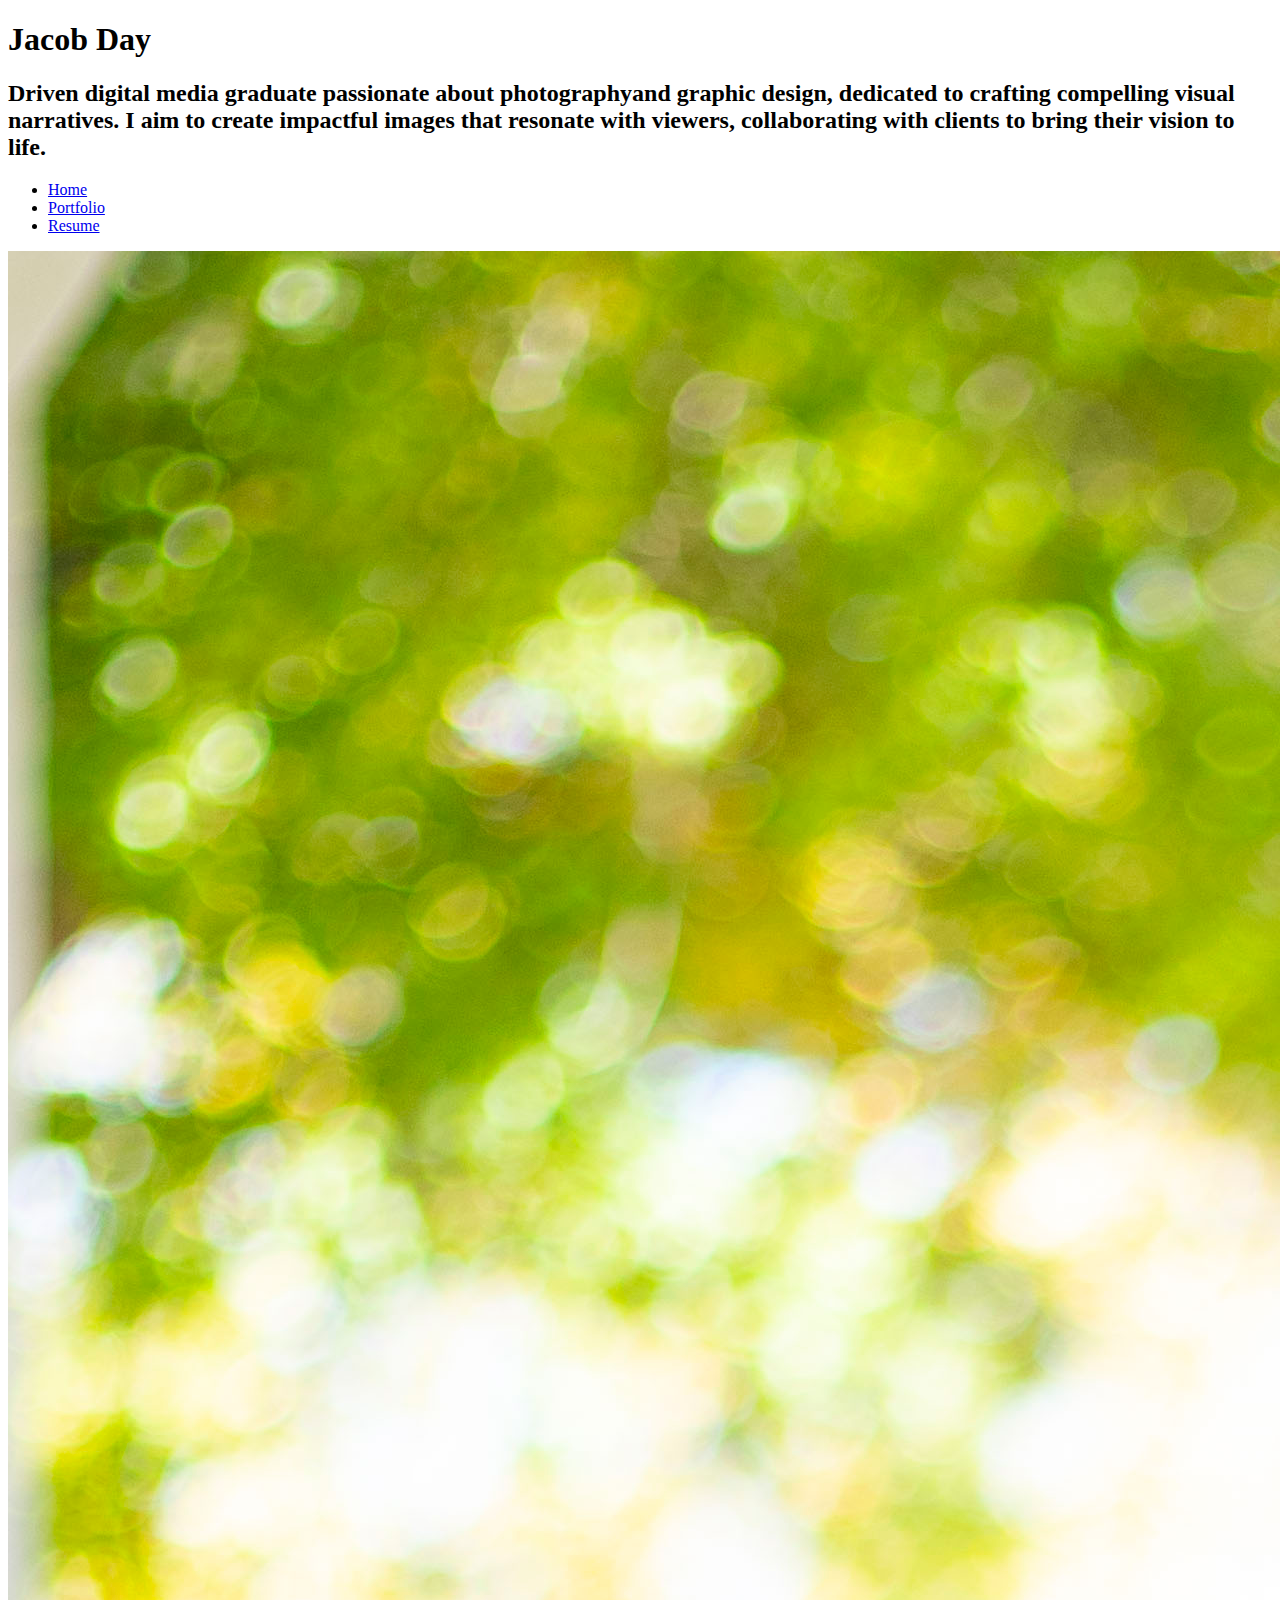
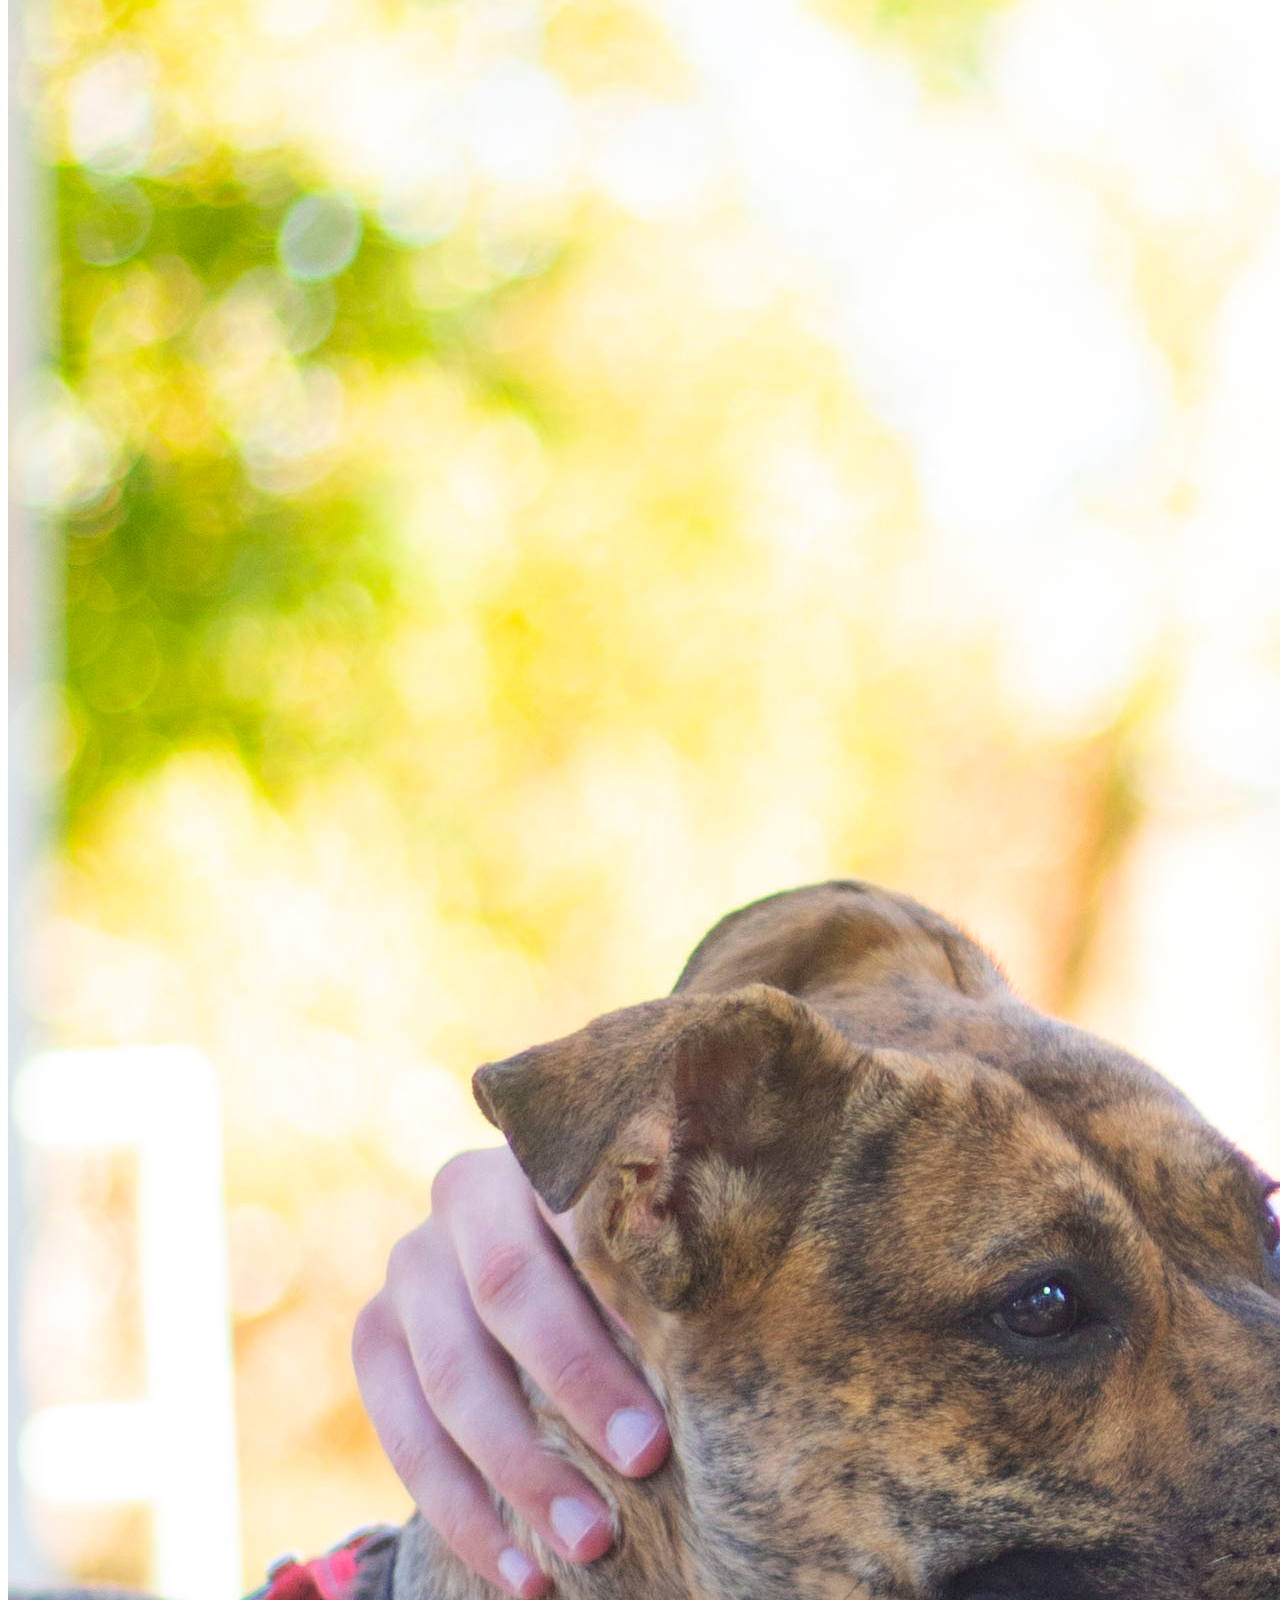
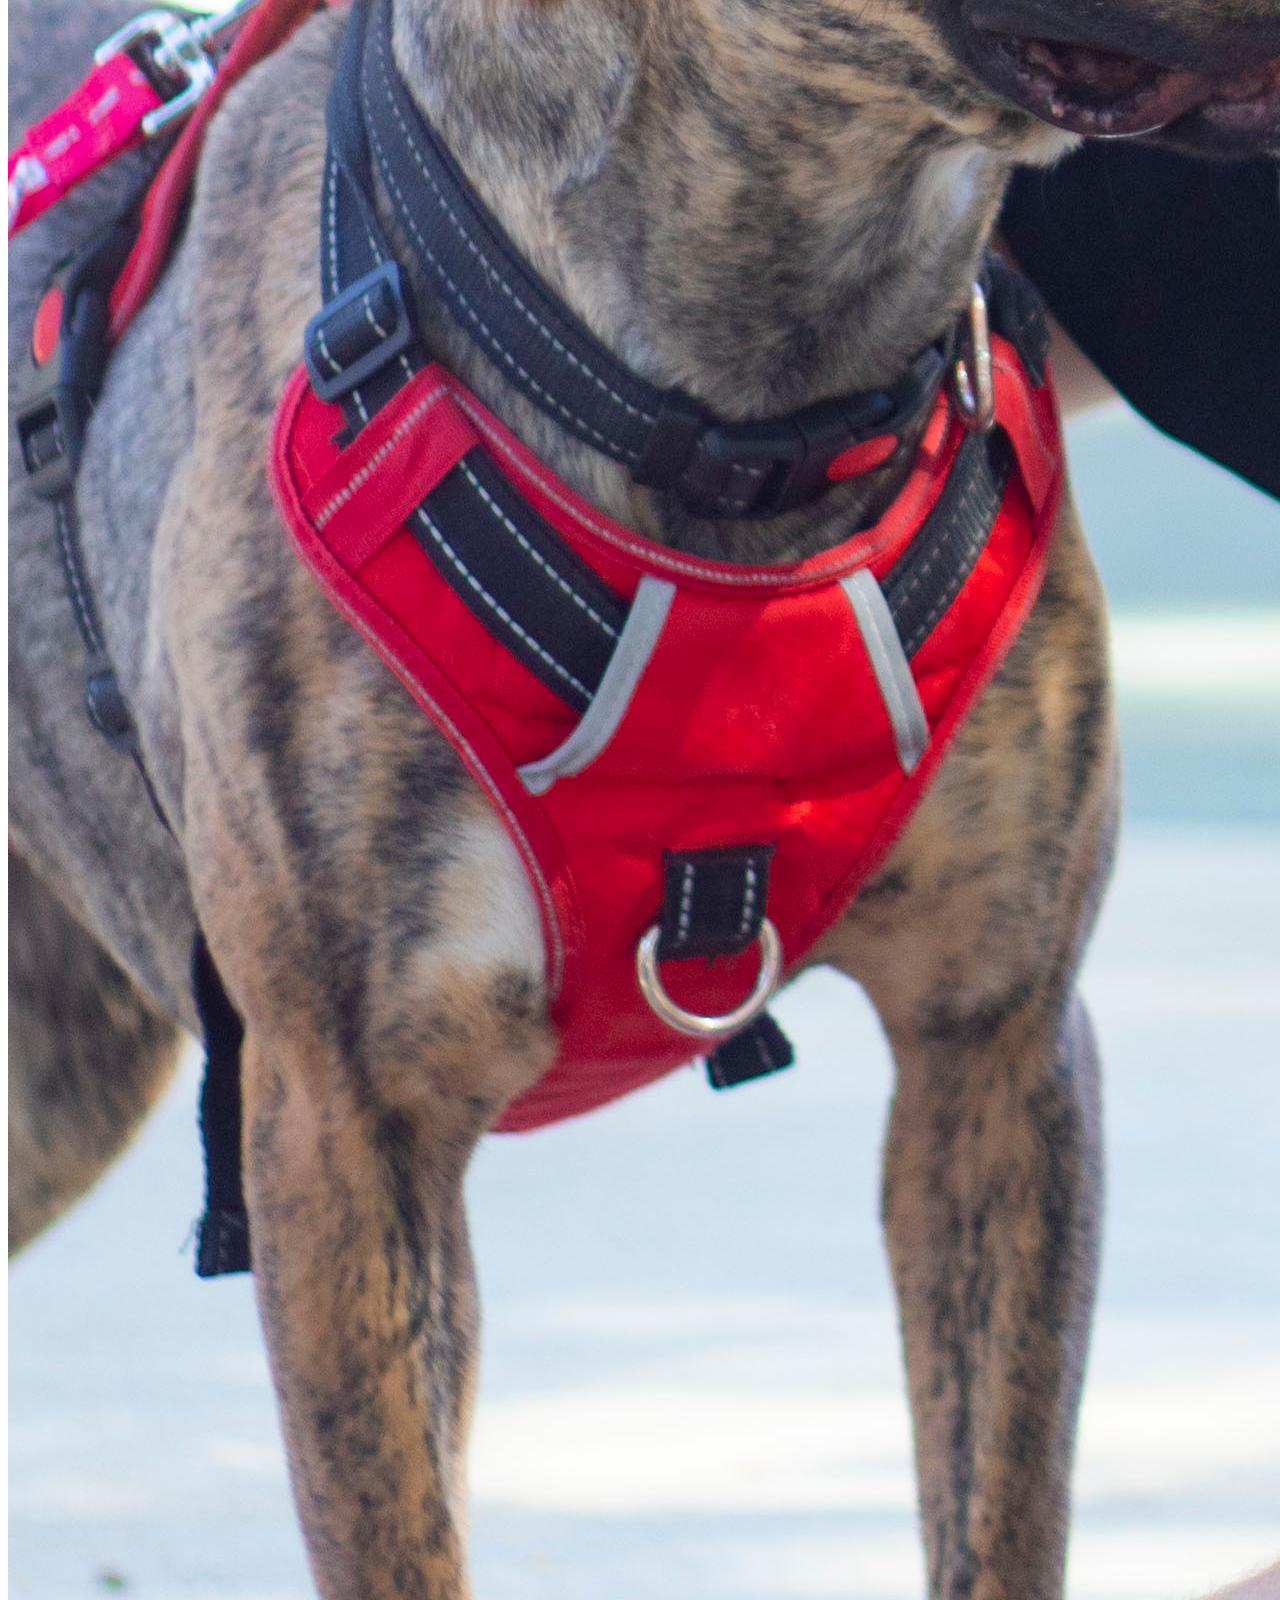
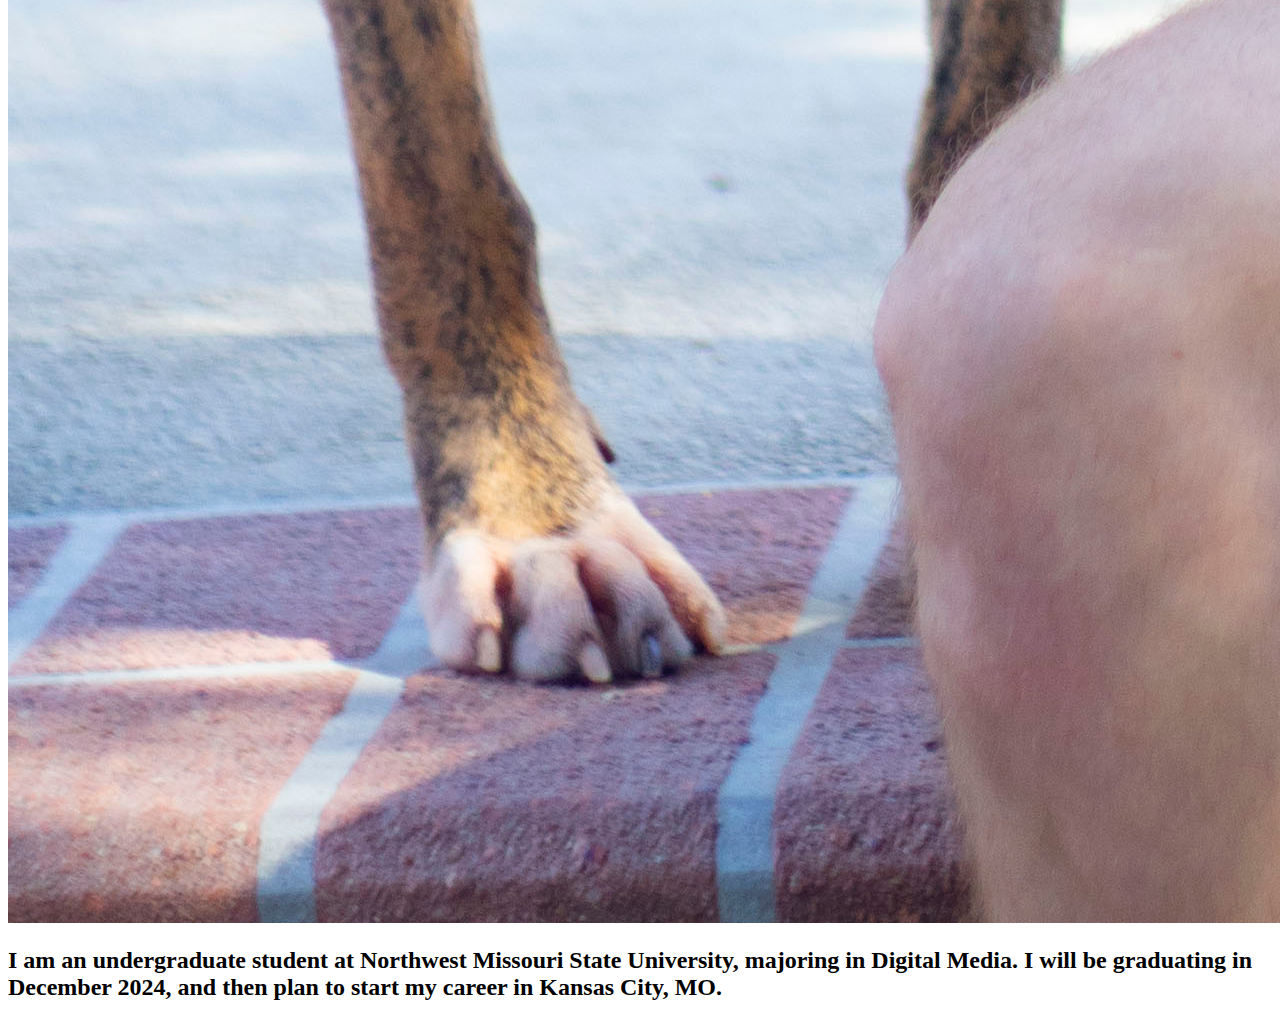
==== index.html @ 3771bcbc "milestone2" ====
<!DOCTYPE html>
<!-- This website template was created by : Jacob Day 
File Name: template.html
Today's Date: 10/8/23-->
<html lang="en">
    
<head>
    <link href="https://cdn.jsdelivr.net/npm/bootstrap@5.3.2/dist/css/bootstrap.min.css" rel="stylesheet" integrity="sha384-T3c6CoIi6uLrA9TneNEoa7RxnatzjcDSCmG1MXxSR1GAsXEV/Dwwykc2MPK8M2HN" crossorigin="anonymous">

</head>
    
<body>
    
    
    <header>
        
        <h1>Jacob Day</h1>
        <h2>Driven digital media graduate passionate about photographyand graphic design, dedicated to crafting compelling visual narratives. I aim to create impactful images that resonate with viewers, collaborating with clients to bring their vision to life.</h2>
        
    </header>

    <nav>
        <ul>
            <li><a href="index.html">Home</a></li>  
            <li><a href="portfolio.html">Portfolio</a></li> 
            <li><a href="resume.html">Resume</a></li>
        </ul>
    </nav>
    
<!-- Grid layout showing previous photos and designs. -->
    <main>
        <div class="row justify-content-evenly">
        <div class="col-5">
            <img src="photos/portfolio-pic.JPG">
        </div>
        <div class="col-5">
            <title>Jacob Day</title>
            <h2>I am an undergraduate student at Northwest Missouri State University, majoring in Digital Media. I will be graduating in December 2024, and then plan to start my career in Kansas City, MO.</h2>
        </div>
        </div>
    </main>

    <footer>
    
    </footer>
    
    
</body>
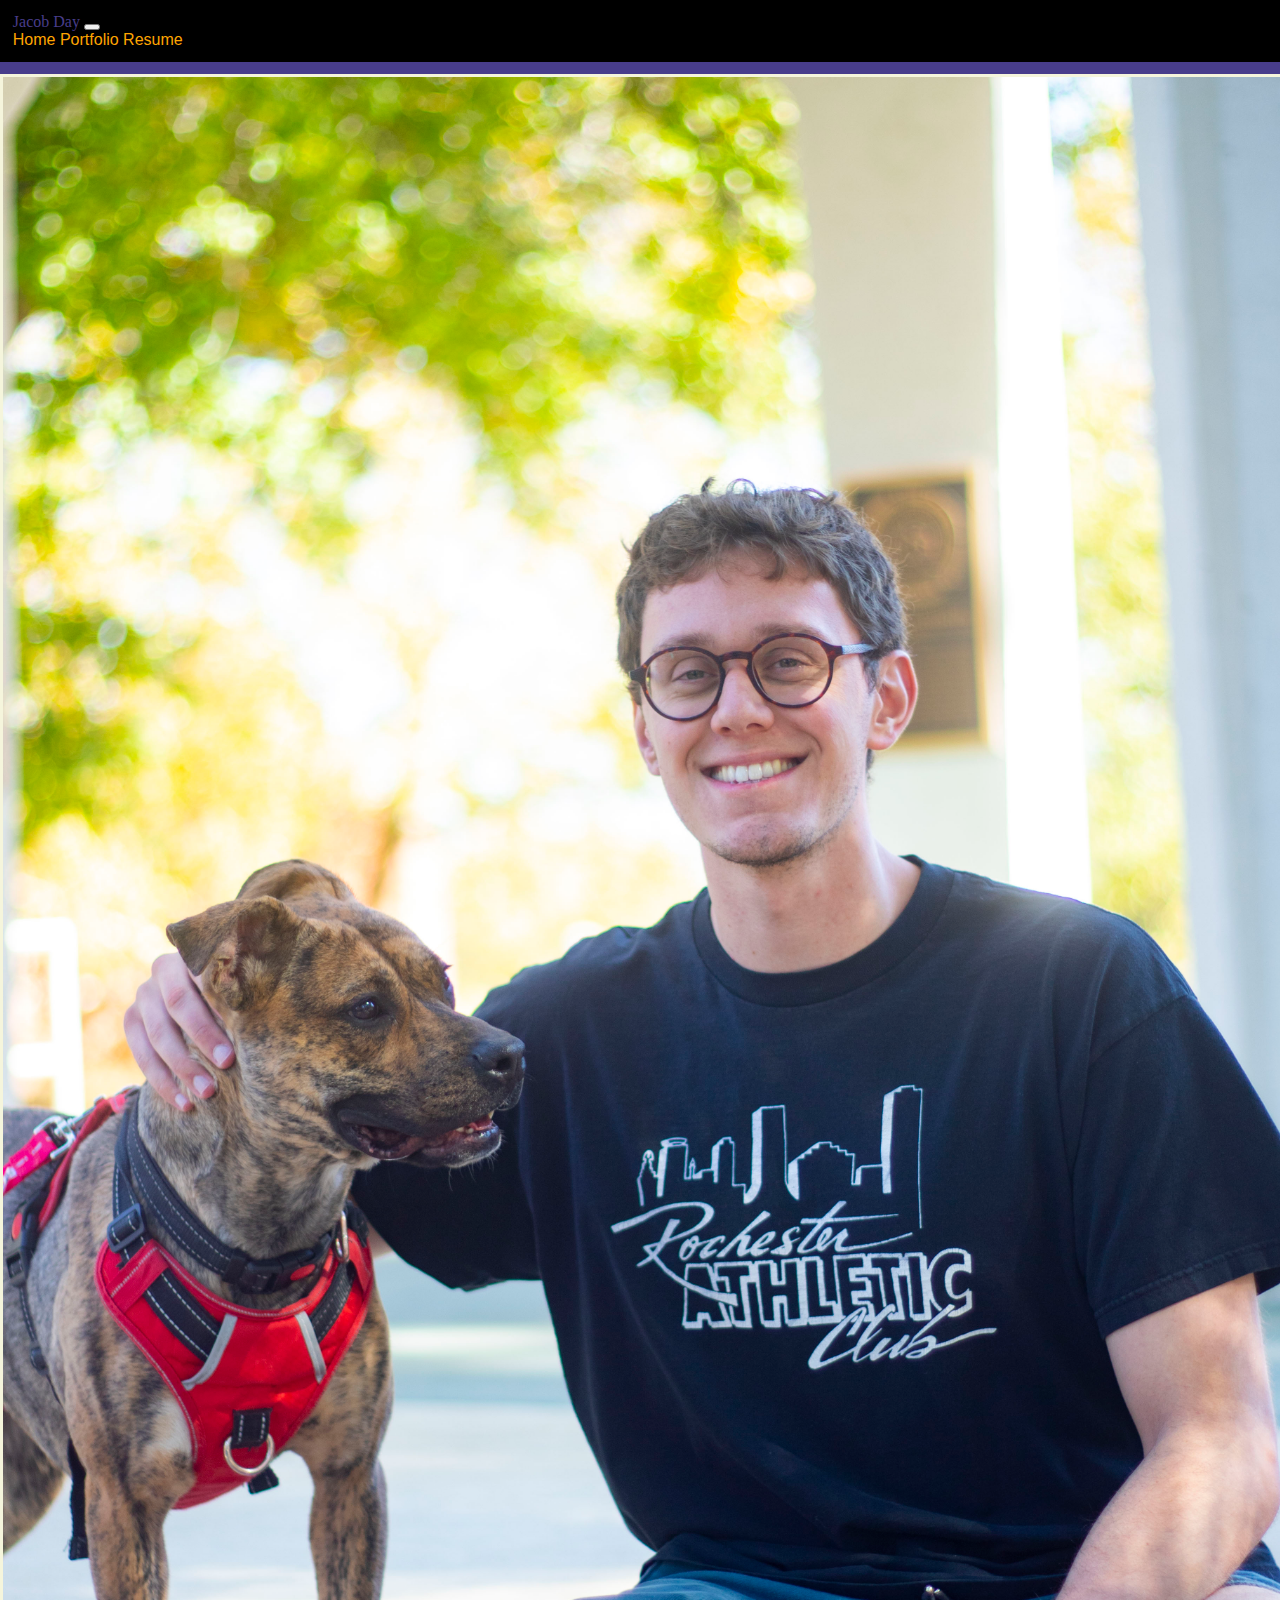
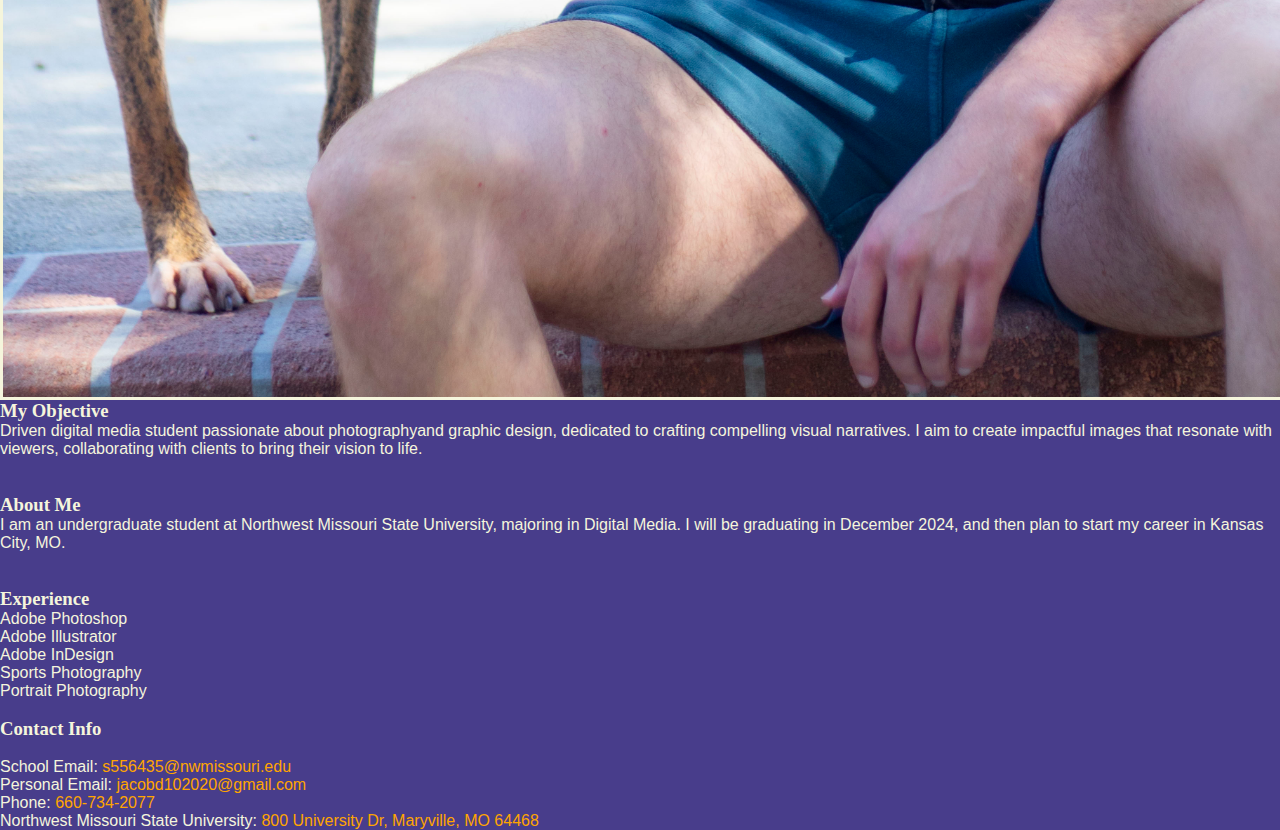
==== commit 2c8c15e0: "portfolio project" ====
--- a/index.html
+++ b/index.html
@@ -1,24 +1,42 @@
 <!DOCTYPE html>
 <!-- This website template was created by : Jacob Day 
-File Name: template.html
+File Name: index.html
 Today's Date: 10/8/23-->
 <html lang="en">
     
 <head>
+    <title>Jacob Day</title>
+    <meta charset="utf-8">
     <link href="https://cdn.jsdelivr.net/npm/bootstrap@5.3.2/dist/css/bootstrap.min.css" rel="stylesheet" integrity="sha384-T3c6CoIi6uLrA9TneNEoa7RxnatzjcDSCmG1MXxSR1GAsXEV/Dwwykc2MPK8M2HN" crossorigin="anonymous">
+    <link rel="stylesheet" href="css/styles.css">
 
 </head>
     
-<body>
+<body style="background-color: darkslateblue; color: beige">
     
     
     <header>
         
-        <h1>Jacob Day</h1>
-        <h2>Driven digital media graduate passionate about photographyand graphic design, dedicated to crafting compelling visual narratives. I aim to create impactful images that resonate with viewers, collaborating with clients to bring their vision to life.</h2>
         
     </header>
 
+    <nav class="navbar navbar-expand-lg bg-body-tertiary" style="font-family: Verdana, sans-serif; color: darkslateblue;">
+        <div class="container-fluid">
+        <a class="navbar-brand fs-1" href="#" style= "font-family: Palatino, palatino-linotype; color: darkslateblue;">Jacob Day</a>
+        <button class="navbar-toggler" type="button" data-bs-toggle="collapse" data-bs-target="#myNavbar" aria-controls="myNavbar" aria-expanded="false" aria-label="Toggle navigation">
+        <span class="navbar-toggler-icon"></span>
+        </button>
+        <div class="collapse navbar-collapse" id="myNavbar">
+        <div class="navbar-nav">
+        <a class="nav-link active fs-5" aria-current="page" href="index.html">Home</a>
+        <a class="nav-link fs-5" href="portfolio.html">Portfolio</a>
+        <a class="nav-link fs-5" href="resume.html">Resume</a>
+        </div>
+        </div>
+        </div>
+    </nav>
+    
+<!--
     <nav>
         <ul>
             <li><a href="index.html">Home</a></li>  
@@ -26,22 +44,43 @@
             <li><a href="resume.html">Resume</a></li>
         </ul>
     </nav>
+-->
     
 <!-- Grid layout showing previous photos and designs. -->
     <main>
         <div class="row justify-content-evenly">
         <div class="col-5">
-            <img src="photos/portfolio-pic.JPG">
+            <img src="photos/portfolio-pic.JPG" alt="Jacob Day with dog">
         </div>
         <div class="col-5">
-            <title>Jacob Day</title>
-            <h2>I am an undergraduate student at Northwest Missouri State University, majoring in Digital Media. I will be graduating in December 2024, and then plan to start my career in Kansas City, MO.</h2>
+            <h3>My Objective</h3>
+            <p>Driven digital media student passionate about photographyand graphic design, dedicated to crafting compelling visual narratives. I aim to create impactful images that resonate with viewers, collaborating with clients to bring their vision to life.</p>
+            <br>
+            <br>
+            <h3>About Me</h3> 
+            <p>I am an undergraduate student at Northwest Missouri State University, majoring in Digital Media. I will be graduating in December 2024, and then plan to start my career in Kansas City, MO.</p>
+            <br>
+            <br>
+            <h3>Experience</h3>
+            <ul>
+                <li>Adobe Photoshop</li>
+                <li>Adobe Illustrator</li>
+                <li>Adobe InDesign</li>
+                <li>Sports Photography</li>
+                <li>Portrait Photography</li>
+            </ul>
+    
         </div>
         </div>
     </main>
 
     <footer>
-    
+        <br>
+        <h3>Contact Info</h3><br>
+            <p>School Email: <a href="mailto:s5564352nwmissouri.edu">s556435@nwmissouri.edu</a><br>
+            Personal Email: <a href="mailto:jacobd102020@gmail.com">jacobd102020@gmail.com</a><br>
+            Phone: <a href="tel:8145558989">660-734-2077</a><br>
+            Northwest Missouri State University: <a href="https://maps.app.goo.gl/ktbCGgQibsDqYbNC9" target="blank">800 University Dr, Maryville, MO 64468</a></p>
     </footer>
     
     
--- a/css/styles.css
+++ b/css/styles.css
@@ -0,0 +1,81 @@
+/*
+Author: Jacob Day
+Date: 10/9/23
+File Name: styles.css
+*/
+
+/* CSS Reset */
+head, body, header, nav, main, footer, img, title, h1, h3, p, ul {
+    margin: 0;
+    padding: 0;
+}
+
+body {
+    background-color: darkslateblue;
+}
+
+img {
+    max-width: 100%;
+    display: block;
+    border-style: solid;
+    border-color: beige;
+}
+
+title {
+    font-family: Palatino, "palatino-linotype";
+    font-weight: bold;
+    color: beige;
+}
+
+h3 {
+    font-family: Palatino, "palatino-linotype";
+    font-weight: bold;
+    color: beige;
+}
+
+p {
+    font-family: Verdana, sans-serif;
+    color: beige;
+}
+
+main ul {
+    font-family: Verdana, sans-serif;
+    color: beige;
+}
+
+a {
+    font-family: Verdana, sans-serif;
+    color: orange;
+    text-decoration-line: none;
+}
+
+nav {
+    padding: 1%;
+    margin-bottom: 1%;
+    background-color: #000;
+    font color: #fff;
+}
+
+/*
+nav ul {
+  list-style-type: none;
+  text-align: center;
+}
+
+nav li {
+    font-size: 1.5em;
+    font-family: Palatino, "palatino-linotype"; 
+    border-top: 1px solid #fff;
+}
+
+nav li:first-child {
+    border-top: none;
+}
+
+nav li a {
+  display: block;
+  color: #fff;
+  padding: 0.5em 1em;
+  text-decoration: none;
+}
+*/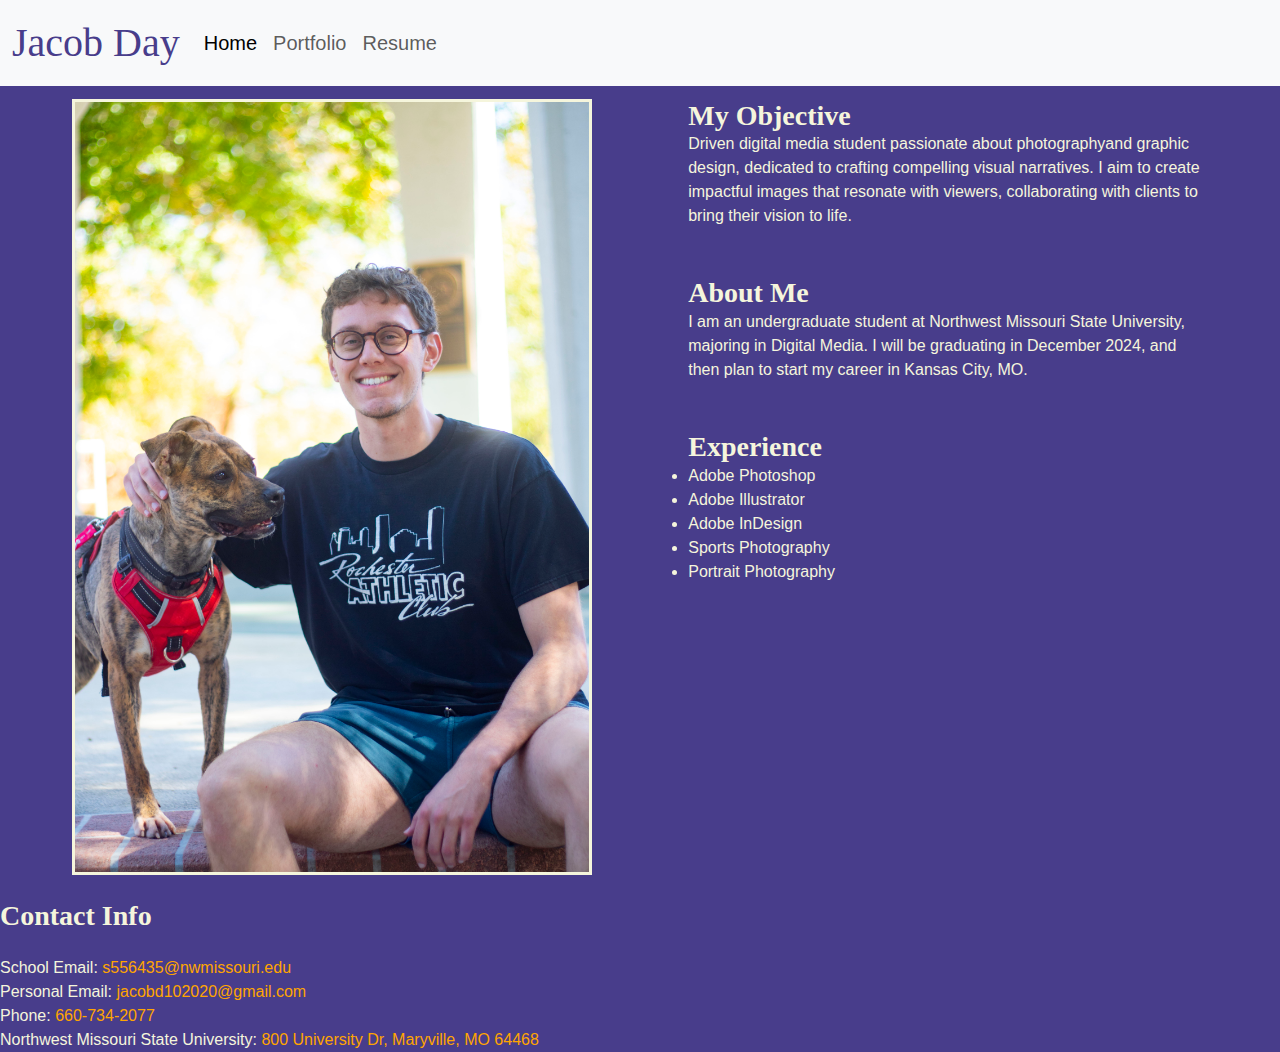
==== commit 4281a948: "menu" ====
--- a/index.html
+++ b/index.html
@@ -7,7 +7,11 @@
 <head>
     <title>Jacob Day</title>
     <meta charset="utf-8">
+    <link rel="stylesheet" href="https://maxcdn.bootstrapcdn.com/bootstrap/5.5.0/css/bootstrap.min.css">
+<!--
     <link href="https://cdn.jsdelivr.net/npm/bootstrap@5.3.2/dist/css/bootstrap.min.css" rel="stylesheet" integrity="sha384-T3c6CoIi6uLrA9TneNEoa7RxnatzjcDSCmG1MXxSR1GAsXEV/Dwwykc2MPK8M2HN" crossorigin="anonymous">
+-->
+    
     <link rel="stylesheet" href="css/styles.css">
 
 </head>
@@ -19,7 +23,25 @@
         
         
     </header>
+        <nav class="navbar navbar-expand-lg bg-body-tertiary" style="font-family: Verdana, sans-serif; color: darkslateblue;">
+        <div class="container-fluid">
+            <a class="navbar-brand fs-1" href="#" style="font-family: Palatino, palatino-linotype; color: darkslateblue;">Jacob Day</a>
+            <button class="navbar-toggler" type="button" data-bs-toggle="collapse" data-bs-target="#myNavbar" aria-controls="myNavbar" aria-expanded="false" aria-label="Toggle navigation">
+                <span class="navbar-toggler-icon"></span>
+            </button>
+            <div class="collapse navbar-collapse" id="myNavbar">
+                <div class="navbar-nav">
+                    <a class="nav-link active fs-5" aria-current="page" href="index.html">Home</a>
+                    <a class="nav-link fs-5" href="portfolio.html">Portfolio</a>
+                    <a class="nav-link fs-5" href="resume.html">Resume</a>
+                </div>
+            </div>
+        </div>
+        </nav>
 
+
+
+<!--
     <nav class="navbar navbar-expand-lg bg-body-tertiary" style="font-family: Verdana, sans-serif; color: darkslateblue;">
         <div class="container-fluid">
         <a class="navbar-brand fs-1" href="#" style= "font-family: Palatino, palatino-linotype; color: darkslateblue;">Jacob Day</a>
@@ -35,7 +57,7 @@
         </div>
         </div>
     </nav>
-    
+-->
 <!--
     <nav>
         <ul>
@@ -79,7 +101,7 @@
         <h3>Contact Info</h3><br>
             <p>School Email: <a href="mailto:s5564352nwmissouri.edu">s556435@nwmissouri.edu</a><br>
             Personal Email: <a href="mailto:jacobd102020@gmail.com">jacobd102020@gmail.com</a><br>
-            Phone: <a href="tel:8145558989">660-734-2077</a><br>
+            Phone: <a href="tel:6607342077">660-734-2077</a><br>
             Northwest Missouri State University: <a href="https://maps.app.goo.gl/ktbCGgQibsDqYbNC9" target="blank">800 University Dr, Maryville, MO 64468</a></p>
     </footer>
     
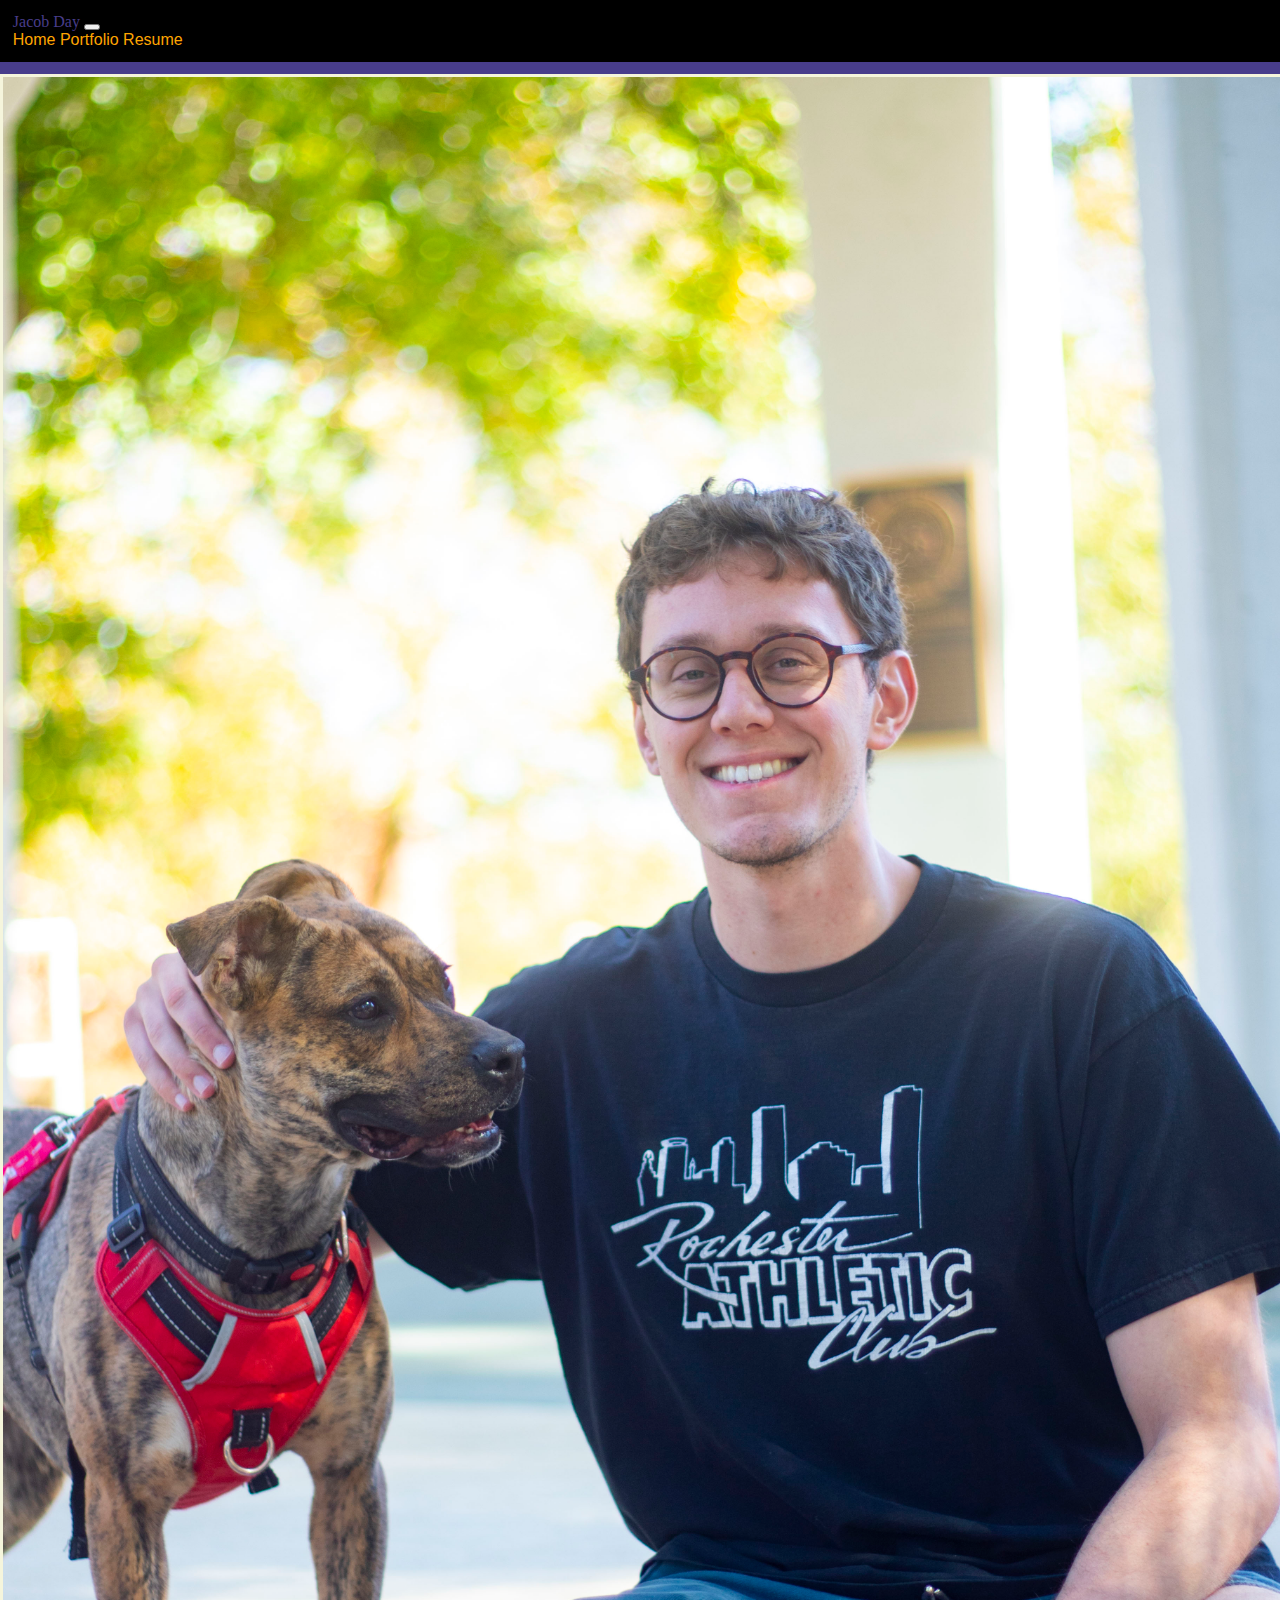
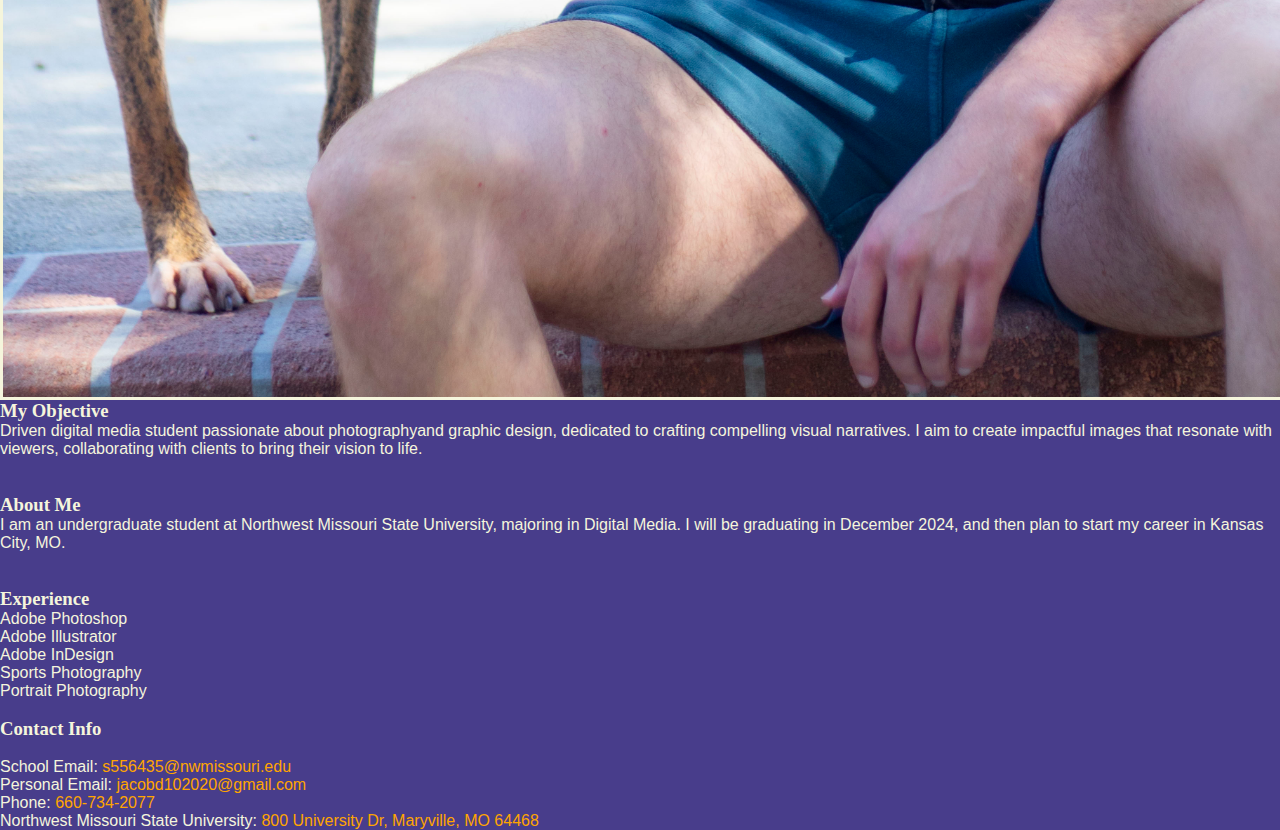
==== commit b0a0d64e: "not fixed" ====
--- a/index.html
+++ b/index.html
@@ -7,16 +7,16 @@
 <head>
     <title>Jacob Day</title>
     <meta charset="utf-8">
-    <link rel="stylesheet" href="https://maxcdn.bootstrapcdn.com/bootstrap/5.5.0/css/bootstrap.min.css">
-<!--
+    
+
     <link href="https://cdn.jsdelivr.net/npm/bootstrap@5.3.2/dist/css/bootstrap.min.css" rel="stylesheet" integrity="sha384-T3c6CoIi6uLrA9TneNEoa7RxnatzjcDSCmG1MXxSR1GAsXEV/Dwwykc2MPK8M2HN" crossorigin="anonymous">
--->
+    
     
     <link rel="stylesheet" href="css/styles.css">
 
 </head>
     
-<body style="background-color: darkslateblue; color: beige">
+<body style="background-color: darkslateblue; color: beige;">
     
     
     <header>
